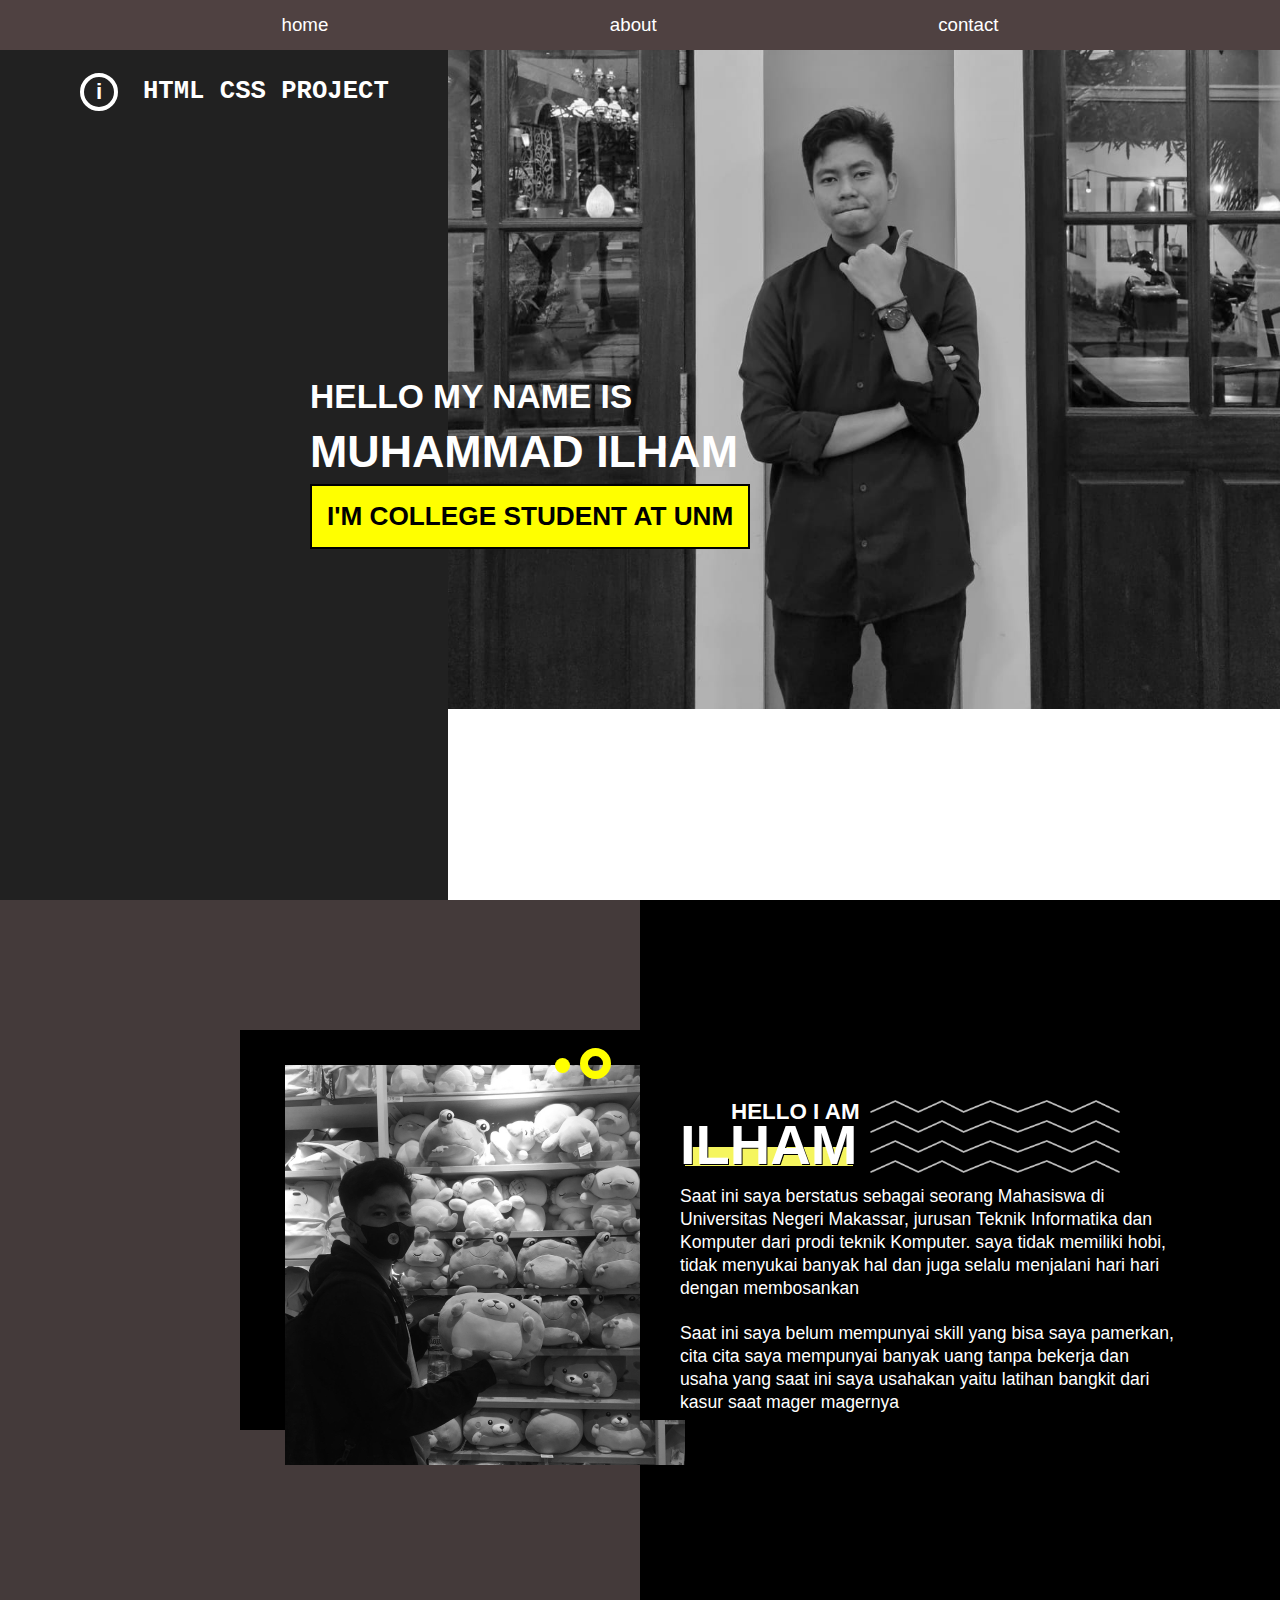
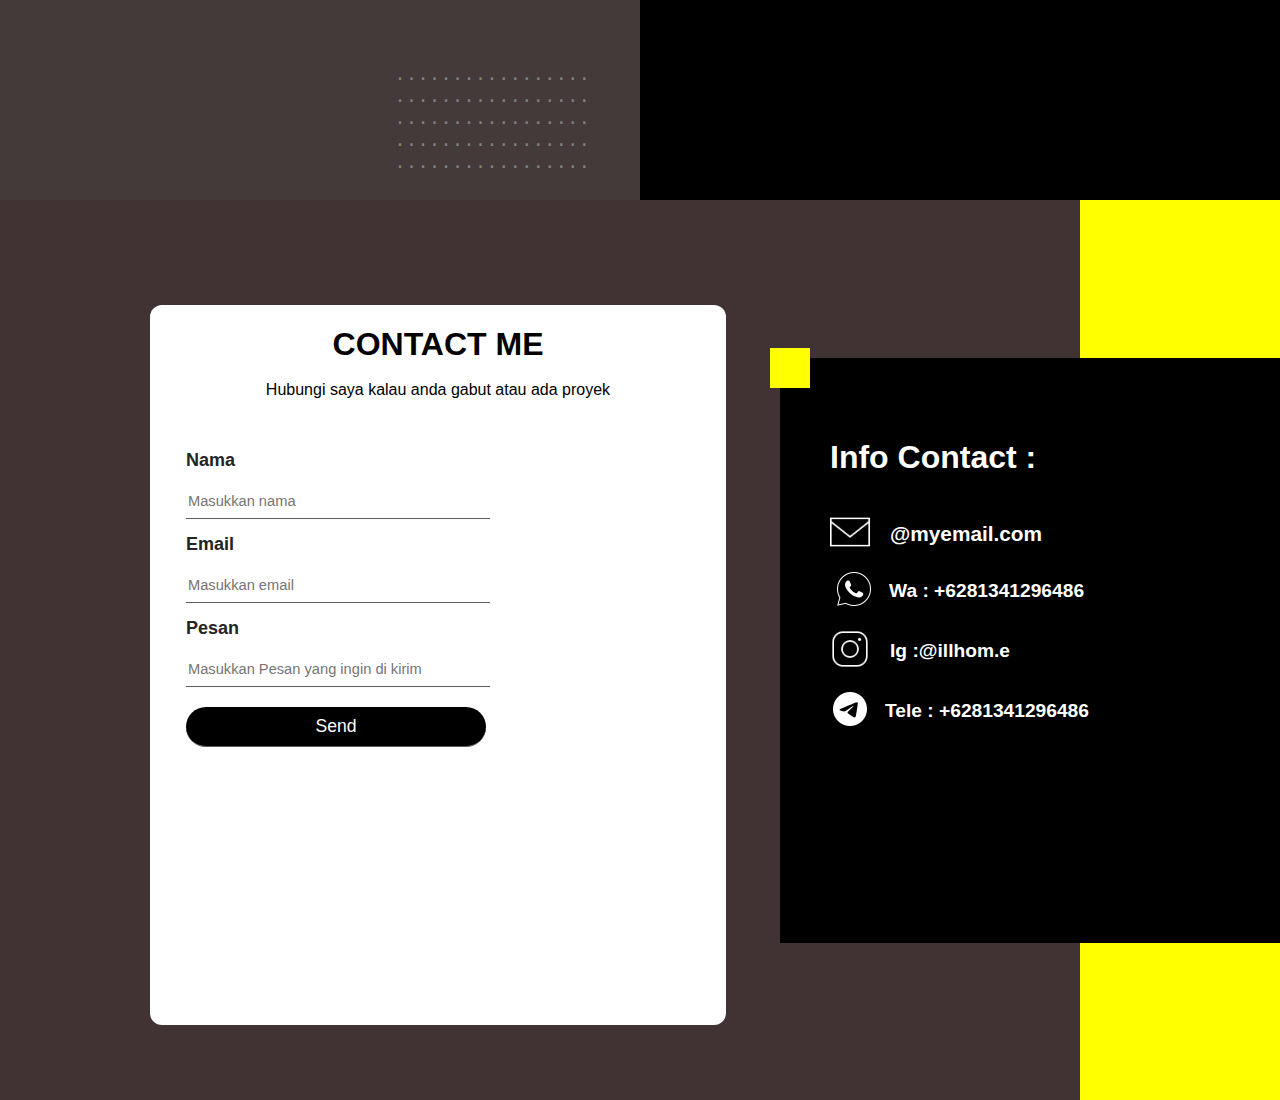
==== index.html @ 56037d19 "init" ====
<!DOCTYPE html>
<html lang="en">

<head>
    <meta charset="UTF-8">
    <meta http-equiv="X-UA-Compatible" content="IE=edge">
    <meta name="viewport" content="width=device-width, initial-scale=1.0">
    <title>Document</title>
    <link rel="stylesheet" href="Style.css">
</head>

<body>
    <div class="container1" id="home">
        <div class="navbar">
            <a href="#home">
                <h3>home</h3>
            </a>
            <a href="#about">
                <h3>about</h3>
            </a>
            <a href="#contact">
                <h3>contact</h3>
            </a>
        </div>
        <div class="leftc1">
            <div class="logo">
                <div class="circle">
                    <span class="initial">
                        <h1>i</h1>
                    </span>
                </div>
                <span class="nama-logo">
                    <h1>html CSS project</h1>
                </span>
            </div>
            <div class="content">
                <h2> Hello My Name Is </h2>
                <h1> Muhammad Ilham </h1>
                <h3 ><a type="button" href="#popup">  I'M College Student at UNM </a></h3>
                
                <div id="popup">
                    <div class="window">
                        <a href="#" class="close-button" title="close">X</a>
                        <h2>College Student Data</h2>
                        <div class="teks-data">
                        <p>Name : Muhammad Ilham </p>
                        <p> NIM : 210210501019 </p>
                        <p>Class : TEKOM A 2021 </p>
                        <p>HOBy : - </p>
                        <p>future goals : be the big boss</p>
                        <!-- <img src="Foto1.jpg" alt=""> -->
                        <div class="foto-data"></div>
                </div>
                    </div>
                </div>
            </div>
        </div>
        <div class="rightc1"></div>
    </div>

    <div class="container2" id="about">
        <div class="leftc2">
            <pre>.................
.................
.................
.................
.................
            </pre>
            <div class="kotak1">
                <div class="titik2">

                    <div class="circle1"></div>
                    <div class="circle2"></div>

                </div>
            </div>
            <div class="kotak2"></div>
        </div>
        <div class="rightc2">
            <div class="gambarc2">
                <img src="./61.png" alt="" class="ilustrasi">
                <img src="./61.png" alt="" class="ilustrasi">
                <img src="./61.png" alt="" class="ilustrasi">
                <img src="./61.png" alt="" class="ilustrasi">

            </div>
            <div class="teks2">
                <h2>HELLO I AM</h2>
                <h1>ILHAM</h1>
            </div>
            <div class="teks">
                <p>Saat ini saya berstatus sebagai seorang Mahasiswa di Universitas Negeri Makassar, jurusan Teknik Informatika dan Komputer dari prodi teknik Komputer. 
                    saya tidak memiliki hobi, 
                    tidak menyukai banyak hal dan juga selalu menjalani hari hari dengan membosankan <br><br>
                    Saat ini saya belum mempunyai skill yang bisa saya pamerkan,  cita cita saya mempunyai 
                    banyak uang tanpa bekerja dan usaha yang saat ini saya usahakan yaitu latihan bangkit dari kasur saat mager magernya 
                </p>
            </div>
        </div>
    </div>

    <div class="container3" id="contact">
        <div class="infoc3">
            <div class="email-info">
                <a href="mailto:mi1035173@gmail.com" target="_blank"><img src="email.png" class="icon1"></a>
                <a href="mailto:mi1035173@gmail.com">
                    <h5>@myemail.com</h5>
                </a>
            </div>
            <div class="whatsapp">
                <a href="https://wa.me/6281341296486" target="blank"><img src="Wa.png" class="icon2"></a>
                <a href="https://wa.me/6281341296486" target="_blank">
                    <h5>Wa : +6281341296486</h5>
                </a>
            </div>
            <div class="ig">
                <a href="https://www.instagram.com/illhom.e" target="_blank"><img src="ig.png" class="icon3"></a>
                <a href="https://www.instagram.com/illhom.e" target="_blank">
                    <h5>Ig :@illhom.e </h5>
                </a>
            </div>
            <div class="tele">
                <a href="https://t.me/Kzpubg" target="_blank"><img src="tele.png" class="icon4"></a>
                <a href="https://t.me/Kzpubg" target="_blank">
                    <h5>Tele : +6281341296486</h5>
                </a>
            </div>
            <h1> Info Contact : </h1>
        </div>
        <div class="leftc3">
            <form class="form" onsubmit="send()">
                <h1>CONTACT ME </h1>
                <p>Hubungi saya kalau anda gabut atau ada proyek</p>
                <div class="form-input">
                    <h2>Nama</h2>
                    <input type="text" placeholder="Masukkan nama" id="sendnama" required autocomplete="off">
                    <h2>Email</h2>
                    <input type="email" placeholder="Masukkan email" id="email" required autocomplete="off">
                    <h2>Pesan</h2>
                    <input type="text" placeholder="Masukkan Pesan yang ingin di kirim" id="pesan" required >
                    <input type="submit"   class="input-send" value="Send">
                    
                </div>
            </form>
        </div>
        <div class="rightc3"></div>
    </div>
    <div>
        <script src="Script.js"></script>
</body>

</html>
---- Style.css ----
/* @import url('https://fonts.googleapis.com/css2?family=Roboto:wght@400;700&display=swap'); */


*{
    scroll-behavior: smooth;
}

body {
    margin: 0;
    padding: 0;
    box-sizing: border-box;
    overflow-x: hidden;
    width: 100vw;
    height: 300vh;
    font-family: 'Roboto', sans-serif;
}
body::-webkit-scrollbar{
    width: 15px;
}
body::-webkit-scrollbar-track{
    background-color: grey;
}
body::-webkit-scrollbar-thumb{
    background-color: rgb(0, 0, 0);
    border: 2px solid white;
    border-radius: 100vmax;
}

a{
    text-decoration: none;
}


.navbar a h3:hover{
    color: gray;
}
.navbar a h3{
    transition: .3s;
    position: relative;
}

.navbar h3::before{
    content: '';
    width: 0%;
    height: 3px;
    border-radius: 100vmax;
    position: absolute;
    bottom: -2px;
    background-color: rgb(255, 255, 255);
    transition: .3s ease;
}
.navbar h3:hover:before{
    width: 100%;
}

.container1 {    
    width: 100vw;
    height: 100vh;
    display: flex;
    flex-direction: row;
}

.leftc1 {
    background-color: rgba(0, 0, 0, 0.872);
    width : 35vw;
    height: 100vh;  
    position: relative;
    
}
.rightc1 {
    width: 65vw;
    height: 100vh;
    background-image:url(Foto1.jpg);
    background-repeat:no-repeat;
    background-size: cover;
    background-position-y: -400px ;
    filter: grayscale(1);
    position: relative;
}
.navbar h3{
    color: #fff;
    font-weight: 400;
}

.logo{
    display: flex;
    align-items: center;
    flex-direction: row;
    color: #fff;
    position: relative;
    left: 20px;
    top: 60px;
}

.nama-logo{
    font-family: 'Courier New', Courier, monospace;
    margin-left: 65px;
    font-size: .8em;
    text-transform: uppercase;
}
.logo .circle{
    width: 30px;
    height: 30px;
    border-radius: 100vmax;
    border: 4px solid #fff;
    margin: 10px;
    position: relative;
    left: 50px;
    display: flex;
    justify-content: center;
    align-items: center;
    color: #fff;
}
.initial{
    font-size: .7em;
}

.navbar{
    position: fixed;
    z-index: 99;
    height: 50px;
    width: 100vw;
    background-color: rgb(79, 65, 65);
    display: flex;
    flex-direction: row;
    justify-content: space-evenly;
    align-items: center;
    z-index: 9999;
}

.content{
    margin-top: 200px;
    color: #fff;
    position: relative;
    right: -310px;
    top: 115px;
    text-transform: uppercase;
    font-size: 1.4em;
    z-index: 9;
}

.content h1{
    position: relative;
    top: -20px;
}

.content h3{
    color: black;
    position: relative;
    background-color: yellow;
    display: inline-block;
    cursor: pointer;
    padding: 15px;
    top: -70px;
    border: 2px solid;
    
}
.content h3 {
    transition: .3s;
    position: relative;
}
.content h3 a{
    text-decoration: none;
    color: black;
}

.content h3::before{
    content: '';
    width: 0%;
    height: 3px;
    border-radius: 100vmax;
    position: absolute;
    bottom: 10px;
    background-color: black;
    transition: .3s ease;
}
.content h3:hover:before{
    width: 93%;
}


.container2 {
    width: 100vw;
    height: 100vh;
    background-color: rgb(255, 255, 255);
    display: flex;
    align-items: center;
}

.container3 {
    width: 100vw;
    height: 100vh;
    background-color: white;
    display: flex;
    align-items: center;
}

.rightc3 {
    width: 200px;
    height: 100vh;
    background-color: yellow;
    position: absolute;
    right: 0;
    z-index: 2;
}

.infoc3 {
    width: 500px;
    height: 65vh;
    background-color: black;
    position: absolute;
    right: 0;
    z-index: 5;
}

.infoc3::before{
    content: '';
    position: absolute;
    width: 40px;
    height: 40px;
    background-color: yellow;
    left: -10px;
    top: -10px;
}

.infoc3 h1{
    color: #fff;
    position: relative;
    right: -50px;
    top: 60px;
}


.email-info{
    display: flex ;
    flex-direction: row ;
    align-items: center;
    position: absolute;
    top: 130px;
    color: white;
    left: 50px;
    gap: 20px
}

.email-info .icon1{
    width: 40px;
}

.email-info a{
    color: #fff;
    text-decoration: none;
}

.email-info a h5:hover{
    color: rgb(83, 81, 81);
}

.email-info a h5{
    transition: .3s;
    font-size: 1.3em;
}

.whatsapp{
    display: flex ;
    flex-direction: row ;
    align-items: center;
    position: absolute;
    top: 190px;
    color: white;
    left: 49px;
    gap: 10px;
}

.whatsapp a{
    color: #fff;
    text-decoration: none;
}

.whatsapp a h5:hover{
    color:rgb(83, 81, 81) ;
}

.whatsapp a h5{
    transition: .3s;
    font-size: 1.2em;
}

.ig{
    display: flex ;
    flex-direction: row ;
    align-items: center;
    position: absolute;
    top: 250px;
    color: white;
    left: 50px;
    gap: 20px;
}

.ig a{
    color: #fff;
    text-decoration: none;
}

.ig a h5:hover{
    color:rgb(83, 81, 81) ;
}

.ig a h5{
    transition: .3s;
    font-size: 1.2em;
}

.ig .icon3{
    width: 40px;
}

.tele{
    display: flex ;
    flex-direction: row ;
    align-items: center;
    position: absolute;
    top: 310px;
    color: white;
    left: 45px;
    gap: 10px;
}

.tele a{
    color: #fff;
    text-decoration: none;
}

.tele a h5:hover{
    color:rgb(83, 81, 81) ;
}

.tele a h5{
    transition: .3s;
    font-size: 1.2em;
}

.tele .icon3{
    width: 40px;
}

.leftc2 {
    background-color: rgb(68, 58, 58);
    width : 50vw;
    height: 100vh;  
    position: relative;
    
}


.leftc3 {
    width: 90vw;
    height: 100vh;
    background-color: rgb(65, 51, 51);
    position: relative;
    right: 0;
    display: flex;
    align-items: center;
}

.rightc2 {
    background-color: black;
    width : 50%;
    height: 100vh;  
    position: relative;
       
}

.kotak1 {
    width: 400px;
    height: 400px;
    border: 10px snow;
    background-color: black;
    position: absolute;
    left: 240px;
    top:130px;
}

.kotak2 {
    width: 400px;
    height: 400px;
    background-image:url(5.jpg);
    background-repeat:no-repeat;
    background-size: cover;
    filter: grayscale(1);
    position: absolute;
    left: 285px;
    top: 165px;
    z-index: 1;
}


.circle1{
    content: '';
    position: absolute;
    width: 15px;
    height: 15px;
    background-color: yellow;
    border-radius: 100vmax;
    left: 315px;
    top: 28px;
    z-index: 9;
}

.circle2{
    width: 15px;
    height: 15px;
    border-radius: 100vmax;
    border: 8px solid yellow;
    position: relative;
    left: 340px;
    top:18px;
    display: flex;
    justify-content: center;
    align-items: center;
    color: yellow;
    z-index: 9;
}

.rightc2 p{
        margin-top: 200px;
        color: #fff;
        position: relative;
        top: 125px;
        left: 40px;
        display: flex;
        flex-direction: row;
        font-size: 1.4em;
        align-items: center;
    
}
.teks{
    width: 500px;
    height: 40vh;
    background-color: rgb(0, 0, 0);
    position: relative;
    text-align: left;
    top: -40px;
    left: 0px;
    z-index: 5;
}

.teks p{ 
    color:white ;
    font-family: 'Trebuchet MS', 'Lucida Sans Unicode', 'Lucida Grande', 'Lucida Sans', Arial, sans-serif;
    font-size: 1.1rem;
    position: relative;
    bottom: -20px;
    max-width: 6opx;
    line-height: 1.3em;
}

.leftc2 pre{
    color: gray;
    font-size: 1.2rem;
    position: absolute;
    right: 50px;
    bottom: -15px;
}

.rightc2 .teks2{
    color: #fff;
    position: absolute;
    top: 180px;
    left: 40px;
    z-index: 99;
}

.rightc2 .teks2 h1{
    position: relative;
    font-size: 3.5rem;
    text-shadow: 1px .5px 0px black;
    top: -50px;

}
.rightc2 .teks2 h2{
    position: relative;
    font-size: 1.4rem;
    right: -51px;
}

.teks2 h1::before{
    content: '';
    width: 95%;
    height: 30%;
    position: absolute;
    background-color: rgb(245, 245, 94);
    z-index: -99;
    bottom: 11px;
    left: 5px;
}

.gambarc2 .ilustrasi{
    position: absolute;
    left: 230px;
    top: 200px;
    width: 250px;
    z-index: 9;
}

.gambarc2 .ilustrasi:nth-child(2){
    margin-top: 20px;
}
.gambarc2 .ilustrasi:nth-child(3){
    margin-top: 40px;
}
.gambarc2 .ilustrasi:nth-child(4){
    margin-top: 60px;
}

.form {
    width: 50%;
    height: 80%;
    background-color: rgb(255, 255, 255);
    display: flex;
    flex-direction: column;
    align-items: center;
    margin-left: 150px;
    margin-top: 30px;
    border-radius: 12px;
}


.form p{
    position: relative;
    bottom: 20px;
}

.form-input{
    position: relative;
    left: -100px;
    display: flex;
    flex-direction: column;
    justify-content: flex-start;
    justify-content: center;
}

.form-input h2{
    font-size: 18px;
    color: rgb(36, 36, 36);
}

.form-input input{
    width: 300px;
    height: 30px;
    border: none;
    border-bottom: 1px solid rgb(94, 93, 93);    
}

.form input::-webkit-input-placeholder,
textarea::-webkit-input-placeholder {
  font-size: 1.1em;
}

.input-send{
    width: 200px;
    height: 40px !important;
    margin-top: 20px;
    background-color: black;
    display: flex;
    justify-content: center;
    align-items: center;
    border-radius: 100vmax;
    color: white;
    cursor: pointer;
    font-size: 1.1rem;
}

.input-send h3{
    font-size: .9em;
}

#popup{
    width: 100%;
    height: 100%;
    position: fixed;
    background-color: rgba(0, 0, 0,.7);
    top: 0;
    left: 0;
    z-index: 999;
    visibility: hidden;
}
.window{
    width: 450px;
    height: 275px;
    background: white;
    border-radius: 10px;
    position: relative;
    padding: 10px;
    /* text-align: center; */
    margin: 15% auto;
    transition: .05s;
    color: rgb(0, 0, 0);
    border: 2px solid gray;
}

.window::before{
    position: absolute;
    background-color: rgb(79, 71, 71);
    content:'';
    right: 0;
    top: -.5px;
    border-radius: 8px 8px 0 0;
    width: 100%;
    height: 32%;
    z-index: 0;
}

.window h2{
    position: relative;
    color: white !important;
    text-align: center;
}
.window p{

    margin: 10px;
    /* padding: 20px; */
}

.teks-data{
    margin-top: 50px;
    font-size: 1.1rem;
    /* display: flex;
    flex-direction: column;
    gap: 2px; */
}


.window h2{
    /* margin: 30px 0 0 0 ; */
    color: white;
}

.close-button {
    /* border: 2px solid black; */
    width: 25px;
    height: 25px;
    line-height: 23px;
    background: rgb(73, 71, 71);
    border-radius: 50%;
    border: 2.5px solid gray;
    display: block;
    text-align: center;
    color: white;
    font-size: .9em;
    font-weight: bold;
    text-decoration: none;
    position: absolute;
    top: -10px;
    right: -10px;
}
.close-button:hover{
    transform: scale(1.1);
}

#popup:target{
    visibility: visible;
}


.foto-data{
    position: absolute;
    filter: grayscale();
    top: 130px;
    right: 40px; 
    width: 110px;
    height: 110px;
    border-radius: 5px;
    background-size: cover ;
    background-position: center;
    background-image: url(Foto1.jpg) ;
}
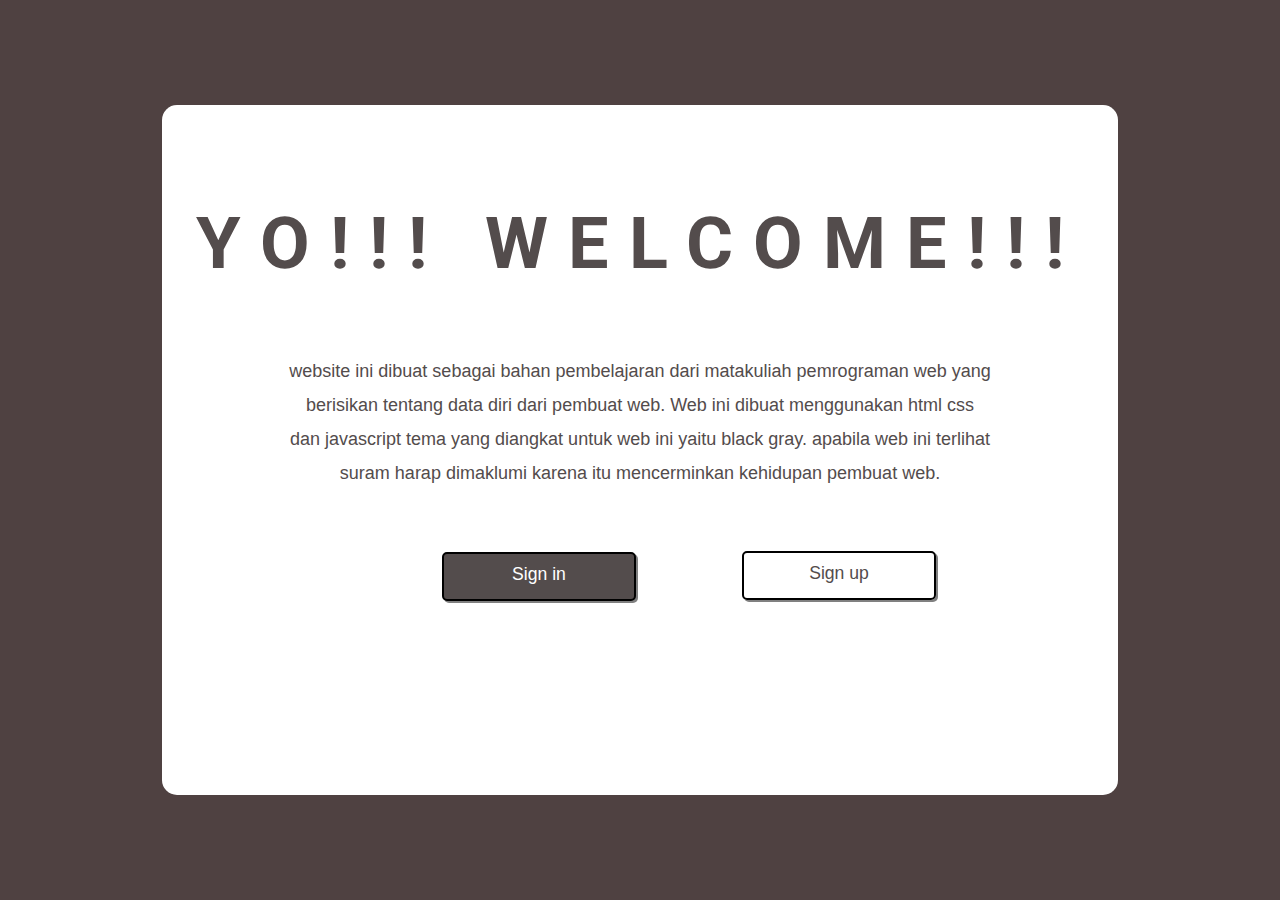
==== commit aba82167: "merubah file" ====
--- a/index.html
+++ b/index.html
@@ -5,148 +5,24 @@
     <meta charset="UTF-8">
     <meta http-equiv="X-UA-Compatible" content="IE=edge">
     <meta name="viewport" content="width=device-width, initial-scale=1.0">
+    <link rel="stylesheet" href="Home.css">
+    <link rel="stylesheet" href="https://use.fontawesome.com/releases/v5.3.1/css/all.css">
     <title>Document</title>
-    <link rel="stylesheet" href="Style.css">
 </head>
 
 <body>
-    <div class="container1" id="home">
-        <div class="navbar">
-            <a href="#home">
-                <h3>home</h3>
-            </a>
-            <a href="#about">
-                <h3>about</h3>
-            </a>
-            <a href="#contact">
-                <h3>contact</h3>
-            </a>
-        </div>
-        <div class="leftc1">
-            <div class="logo">
-                <div class="circle">
-                    <span class="initial">
-                        <h1>i</h1>
-                    </span>
-                </div>
-                <span class="nama-logo">
-                    <h1>html CSS project</h1>
-                </span>
-            </div>
-            <div class="content">
-                <h2> Hello My Name Is </h2>
-                <h1> Muhammad Ilham </h1>
-                <h3 ><a type="button" href="#popup">  I'M College Student at UNM </a></h3>
-                
-                <div id="popup">
-                    <div class="window">
-                        <a href="#" class="close-button" title="close">X</a>
-                        <h2>College Student Data</h2>
-                        <div class="teks-data">
-                        <p>Name : Muhammad Ilham </p>
-                        <p> NIM : 210210501019 </p>
-                        <p>Class : TEKOM A 2021 </p>
-                        <p>HOBy : - </p>
-                        <p>future goals : be the big boss</p>
-                        <!-- <img src="Foto1.jpg" alt=""> -->
-                        <div class="foto-data"></div>
-                </div>
-                    </div>
-                </div>
-            </div>
-        </div>
-        <div class="rightc1"></div>
+
+    <div class="container-tengah">
+        <!-- <img src="bg2.jpg" alt="" class="container-tengah"> -->
+        <h1 class="teks-awal">YO!!! WELCOME!!!</h1>
+        <p class="teks-sambutan">website ini dibuat sebagai bahan pembelajaran dari matakuliah pemrograman web yang  </p>
+        <p class="teks-sambutan">berisikan tentang data diri dari pembuat web. Web ini dibuat menggunakan html css </p>
+        <p class="teks-sambutan">dan javascript tema yang diangkat untuk web ini yaitu black gray. apabila web ini terlihat </p>
+        <p class="teks-sambutan"> suram harap dimaklumi karena itu mencerminkan kehidupan pembuat web.</p>
+        <div class="tombol1" ><a href="Formlogin.html">Sign in</a></div>
+        <div class="tombol2"><a href="signup.html" >Sign up </a></div>
     </div>
-
-    <div class="container2" id="about">
-        <div class="leftc2">
-            <pre>.................
-.................
-.................
-.................
-.................
-            </pre>
-            <div class="kotak1">
-                <div class="titik2">
-
-                    <div class="circle1"></div>
-                    <div class="circle2"></div>
-
-                </div>
-            </div>
-            <div class="kotak2"></div>
-        </div>
-        <div class="rightc2">
-            <div class="gambarc2">
-                <img src="./61.png" alt="" class="ilustrasi">
-                <img src="./61.png" alt="" class="ilustrasi">
-                <img src="./61.png" alt="" class="ilustrasi">
-                <img src="./61.png" alt="" class="ilustrasi">
-
-            </div>
-            <div class="teks2">
-                <h2>HELLO I AM</h2>
-                <h1>ILHAM</h1>
-            </div>
-            <div class="teks">
-                <p>Saat ini saya berstatus sebagai seorang Mahasiswa di Universitas Negeri Makassar, jurusan Teknik Informatika dan Komputer dari prodi teknik Komputer. 
-                    saya tidak memiliki hobi, 
-                    tidak menyukai banyak hal dan juga selalu menjalani hari hari dengan membosankan <br><br>
-                    Saat ini saya belum mempunyai skill yang bisa saya pamerkan,  cita cita saya mempunyai 
-                    banyak uang tanpa bekerja dan usaha yang saat ini saya usahakan yaitu latihan bangkit dari kasur saat mager magernya 
-                </p>
-            </div>
-        </div>
-    </div>
-
-    <div class="container3" id="contact">
-        <div class="infoc3">
-            <div class="email-info">
-                <a href="mailto:mi1035173@gmail.com" target="_blank"><img src="email.png" class="icon1"></a>
-                <a href="mailto:mi1035173@gmail.com">
-                    <h5>@myemail.com</h5>
-                </a>
-            </div>
-            <div class="whatsapp">
-                <a href="https://wa.me/6281341296486" target="blank"><img src="Wa.png" class="icon2"></a>
-                <a href="https://wa.me/6281341296486" target="_blank">
-                    <h5>Wa : +6281341296486</h5>
-                </a>
-            </div>
-            <div class="ig">
-                <a href="https://www.instagram.com/illhom.e" target="_blank"><img src="ig.png" class="icon3"></a>
-                <a href="https://www.instagram.com/illhom.e" target="_blank">
-                    <h5>Ig :@illhom.e </h5>
-                </a>
-            </div>
-            <div class="tele">
-                <a href="https://t.me/Kzpubg" target="_blank"><img src="tele.png" class="icon4"></a>
-                <a href="https://t.me/Kzpubg" target="_blank">
-                    <h5>Tele : +6281341296486</h5>
-                </a>
-            </div>
-            <h1> Info Contact : </h1>
-        </div>
-        <div class="leftc3">
-            <form class="form" onsubmit="send()">
-                <h1>CONTACT ME </h1>
-                <p>Hubungi saya kalau anda gabut atau ada proyek</p>
-                <div class="form-input">
-                    <h2>Nama</h2>
-                    <input type="text" placeholder="Masukkan nama" id="sendnama" required autocomplete="off">
-                    <h2>Email</h2>
-                    <input type="email" placeholder="Masukkan email" id="email" required autocomplete="off">
-                    <h2>Pesan</h2>
-                    <input type="text" placeholder="Masukkan Pesan yang ingin di kirim" id="pesan" required >
-                    <input type="submit"   class="input-send" value="Send">
-                    
-                </div>
-            </form>
-        </div>
-        <div class="rightc3"></div>
-    </div>
-    <div>
-        <script src="Script.js"></script>
+    
 </body>
 
 </html>--- a/Home.css
+++ b/Home.css
@@ -0,0 +1,142 @@
+@import url('https://fonts.googleapis.com/css2?family=Roboto:wght@400;700&display=swap');
+*{
+    font-family: Arial, Helvetica, sans-serif;
+    overflow: hidden;
+}
+
+body {
+    display: flex;
+    justify-content: center;
+    align-items: center;
+    background: rgb(79, 65, 65);
+    overflow: hidden;
+    width: 100vw;
+    height: 100vh;
+    margin: 0;
+    padding: 0;
+    box-sizing: border-box;
+}
+
+.container-tengah{
+    display: flex;
+    flex-direction: column;
+    justify-content: center;
+    width: 70%;
+    height: 70%;
+    background: #fff;
+    border-radius: 15px;
+    padding: 30px;
+}
+
+.teks-awal{
+    display: flex;
+    font-size: 4.5rem;
+    justify-content: center;
+    position: relative;
+    font-family: 'Roboto', sans-serif;
+    letter-spacing: 20px;
+    margin-top: -100px;
+    margin-bottom:80px;
+    color: rgb(83, 76, 76);
+}
+.teks-sambutan{
+    display: flex;
+    justify-content: center;
+    align-items: center;
+    font-size: large;
+    margin-top: -5px;
+    color: rgb(83, 76, 76);
+    /* max-width: 775px; */
+    /* letter-spacing: 3px;
+    word-spacing: 3px; */
+    /* margin-top: -100px; */
+    /* margin-right: -60px; */
+}
+
+.tombol1 {
+    position: relative;
+    /* right: -1px; */
+    top: 50px;
+    left: 250px;
+    display: flex;
+    justify-content: center;
+    background: rgb(83, 76, 76);
+    color: rgb(255, 255, 255);
+    font-size: 1.1rem;
+    width: 150px;
+    box-shadow: 2px 2px gray;
+    height: 25px;
+    border: 2px solid black;
+    border-radius: 5px;
+    padding: 10px 20px;
+    cursor: pointer;
+}
+
+
+.tombol2 {
+    position: relative;
+    /* right: -1px; */
+    top: 0px;
+    left: 550px;
+    display: flex;
+    justify-content: center;
+    /* background: rgb(83, 76, 76); */
+    color: rgb(83, 76, 76);
+    font-size: 1.1rem;
+    width: 150px;
+    box-shadow: 2px 2px gray;
+    height: 25px;
+    border: 2px solid black;
+    border-radius: 5px;
+    padding: 10px 20px;
+    cursor: pointer;
+}
+
+.tombol1 a{
+    text-decoration: none;
+    color: white;
+    /* padding: 10px 20px; */
+}
+.tombol2 a{
+    text-decoration: none;
+    /* padding: 30px 50px; */
+
+    color: rgb(83, 76, 76);
+}
+
+.tombol1 a {
+    transition: .3s;
+    position: relative;
+}
+
+.tombol1 a::before{
+    content: '';
+    width: 0%;
+    height: 3px;
+    border-radius: 100vmax;
+    position: absolute;
+    bottom: -2px;
+    background-color: rgb(255, 255, 255);
+    transition: .3s ease;
+}
+.tombol1 a:hover:before{
+    width: 100%;
+}
+.tombol2 a {
+    transition: .3s;
+    position: relative;
+}
+
+.tombol2 a::before{
+    content: '';
+    width: 0%;
+    height: 3px;
+    border-radius: 100vmax;
+    position: absolute;
+    bottom: -2px;
+    background-color: rgb(83, 76, 76);
+    transition: .3s ease;
+}
+.tombol2 a:hover:before{
+    width: 100%;
+}